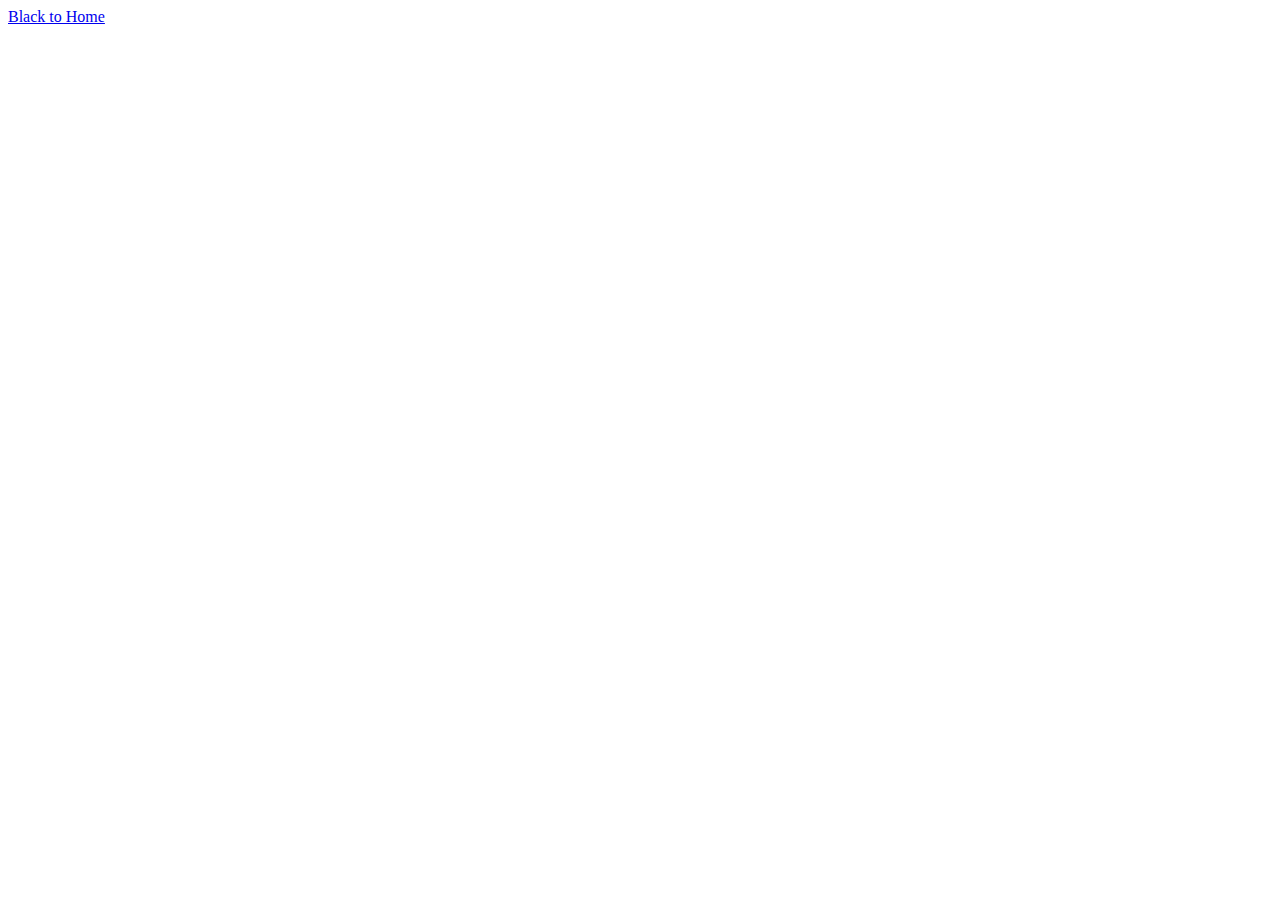
==== flower image/index.html @ 8ec644b7 "asi" ====
<!DOCTYPE html>
<html lang="en">
<head>
    <meta charset="UTF-8">
    <meta name="viewport" content="width=device-width, initial-scale=1.0">
    <title>plant</title>
</head>
<body>
    <a href="/index.html">Black to Home</a>
</body>
</html>
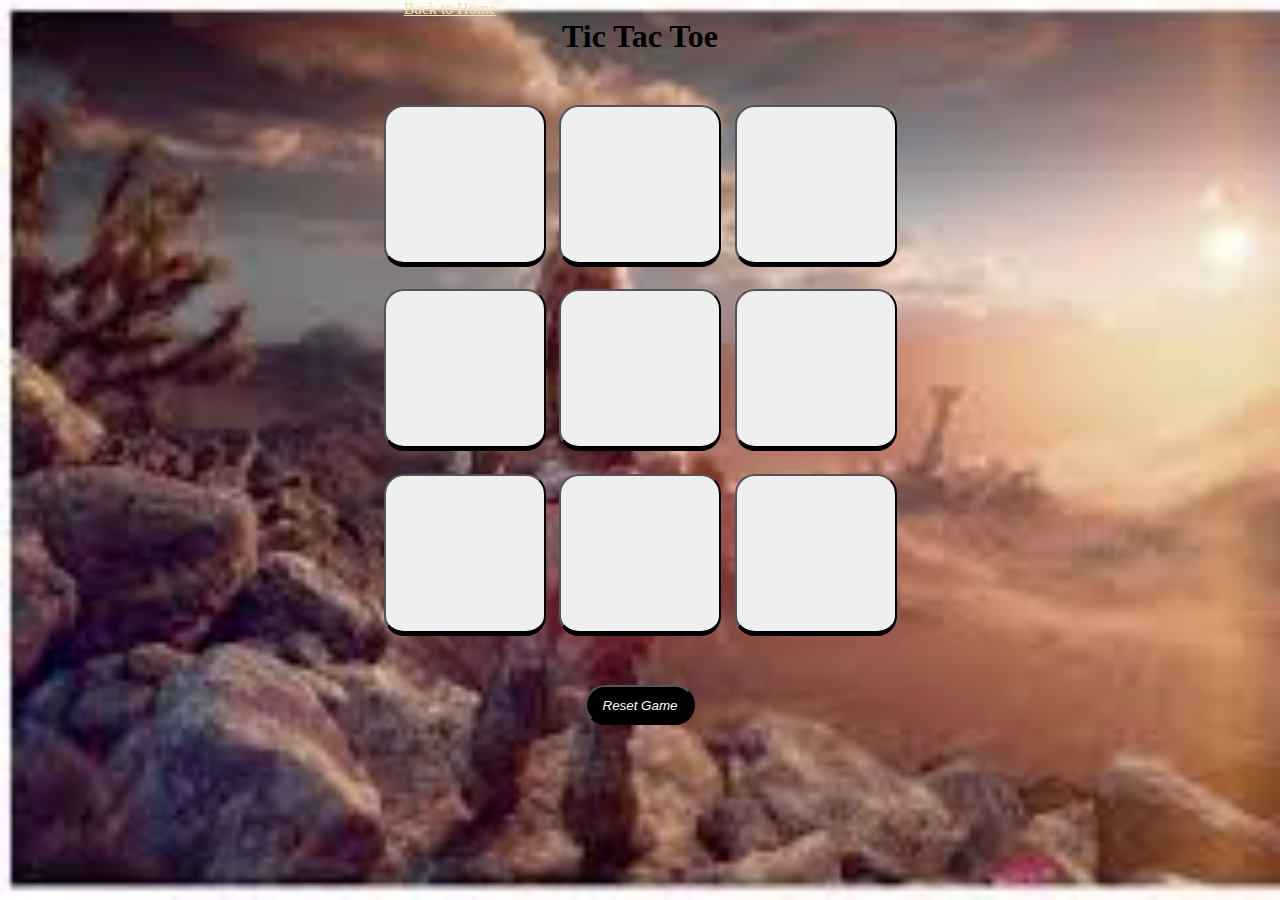
==== commit 6ede4fcf: "ff" ====
--- a/flower image/index.html
+++ b/flower image/index.html
@@ -3,9 +3,28 @@
 <head>
     <meta charset="UTF-8">
     <meta name="viewport" content="width=device-width, initial-scale=1.0">
-    <title>plant</title>
+    <title>Tic Tac Toe</title>
+    <link rel="stylesheet" href="style.css">
 </head>
 <body>
-    <a href="/index.html">Black to Home</a>
+    <main>
+        <a href="/index.html">Back to Home</a> <!-- Corrected the link text -->
+        <h1>Tic Tac Toe</h1> <!-- Changed <H1> to <h1> for consistency -->
+        <div class="container">
+            <div class="game">
+                <button class="boxs"></button>
+                <button class="boxs"></button>
+                <button class="boxs"></button>
+                <button class="boxs"></button>
+                <button class="boxs"></button>
+                <button class="boxs"></button>
+                <button class="boxs"></button>
+                <button class="boxs"></button>
+                <button class="boxs"></button>
+            </div>
+        </div>
+        <button class="reset">Reset Game</button> <!-- Changed reset button text for clarity -->
+    </main>
+    <script src="app.js"></script>
 </body>
-</html>+</html>
--- a/flower image/style.css
+++ b/flower image/style.css
@@ -0,0 +1,53 @@
+*{
+    padding: 0;
+    margin: 0;
+}
+
+body{
+    background: url(cg.jpg)center center fixed;
+    background-position: 0;
+    background-size: cover;
+    background-repeat: no-repeat;
+    text-align: center;
+}
+
+a{
+    color: wheat;
+    margin-right: 380px;
+}
+
+.container{
+    height: 70vh;
+    display: flex;
+    justify-content: center;
+    align-items: center;
+}
+
+.game{
+    height: 60vmin;
+    width:  60vmin;
+    display: flex;
+    flex-wrap: wrap;
+    justify-content: center;
+    align-items: center;
+    gap: 1.5vmin;
+}
+.boxs{
+    height: 18vmin;
+    width: 18vmin;
+    border-radius: 20px;
+    border-bottom: 5px solid;
+    font-size: 8vmin;
+    cursor: grabbing;
+}
+
+.reset{
+    background-color: black;
+    border-radius: 20px;
+    color: white;
+    width: 110px;
+    height: 40px;
+    justify-content: center;
+    font-style: italic;
+    cursor: alias;
+}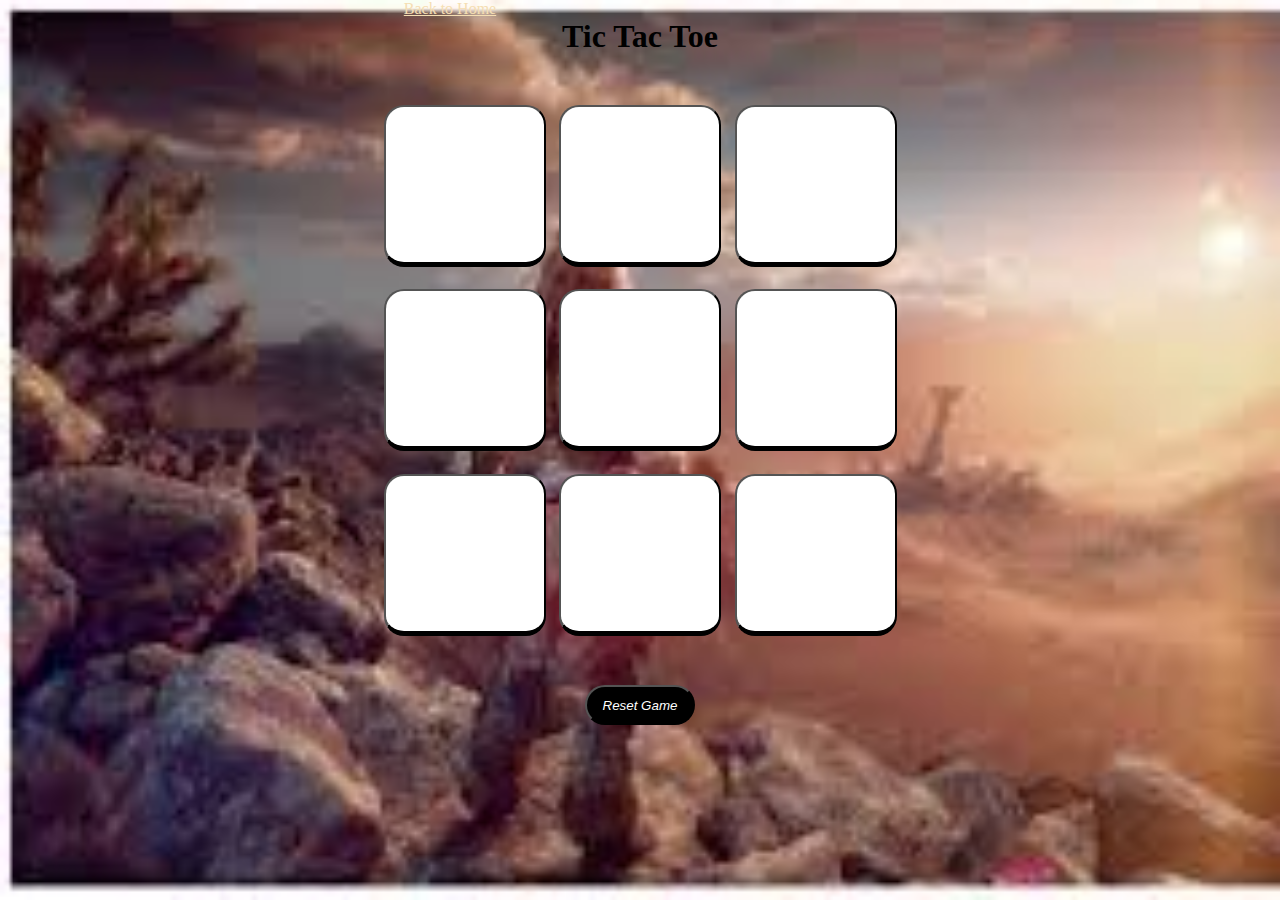
==== commit b0b5cef5: "as" ====
--- a/flower image/index.html
+++ b/flower image/index.html
@@ -7,9 +7,10 @@
     <link rel="stylesheet" href="style.css">
 </head>
 <body>
-    <main>
-        <a href="/index.html">Back to Home</a> <!-- Corrected the link text -->
-        <h1>Tic Tac Toe</h1> <!-- Changed <H1> to <h1> for consistency -->
+     
+        <a href="/index.html">Back to Home</a> 
+     <main>
+        <h1>Tic Tac Toe</h1> 
         <div class="container">
             <div class="game">
                 <button class="boxs"></button>
@@ -23,8 +24,8 @@
                 <button class="boxs"></button>
             </div>
         </div>
-        <button class="reset">Reset Game</button> <!-- Changed reset button text for clarity -->
-    </main>
-    <script src="app.js"></script>
+        <button class="reset">Reset Game</button> 
+     </main>
+    <script src="script.js"></script>
 </body>
 </html>
--- a/flower image/style.css
+++ b/flower image/style.css
@@ -39,6 +39,8 @@
     border-bottom: 5px solid;
     font-size: 8vmin;
     cursor: grabbing;
+    background-color: white;
+    color: black;
 }
 
 .reset{
